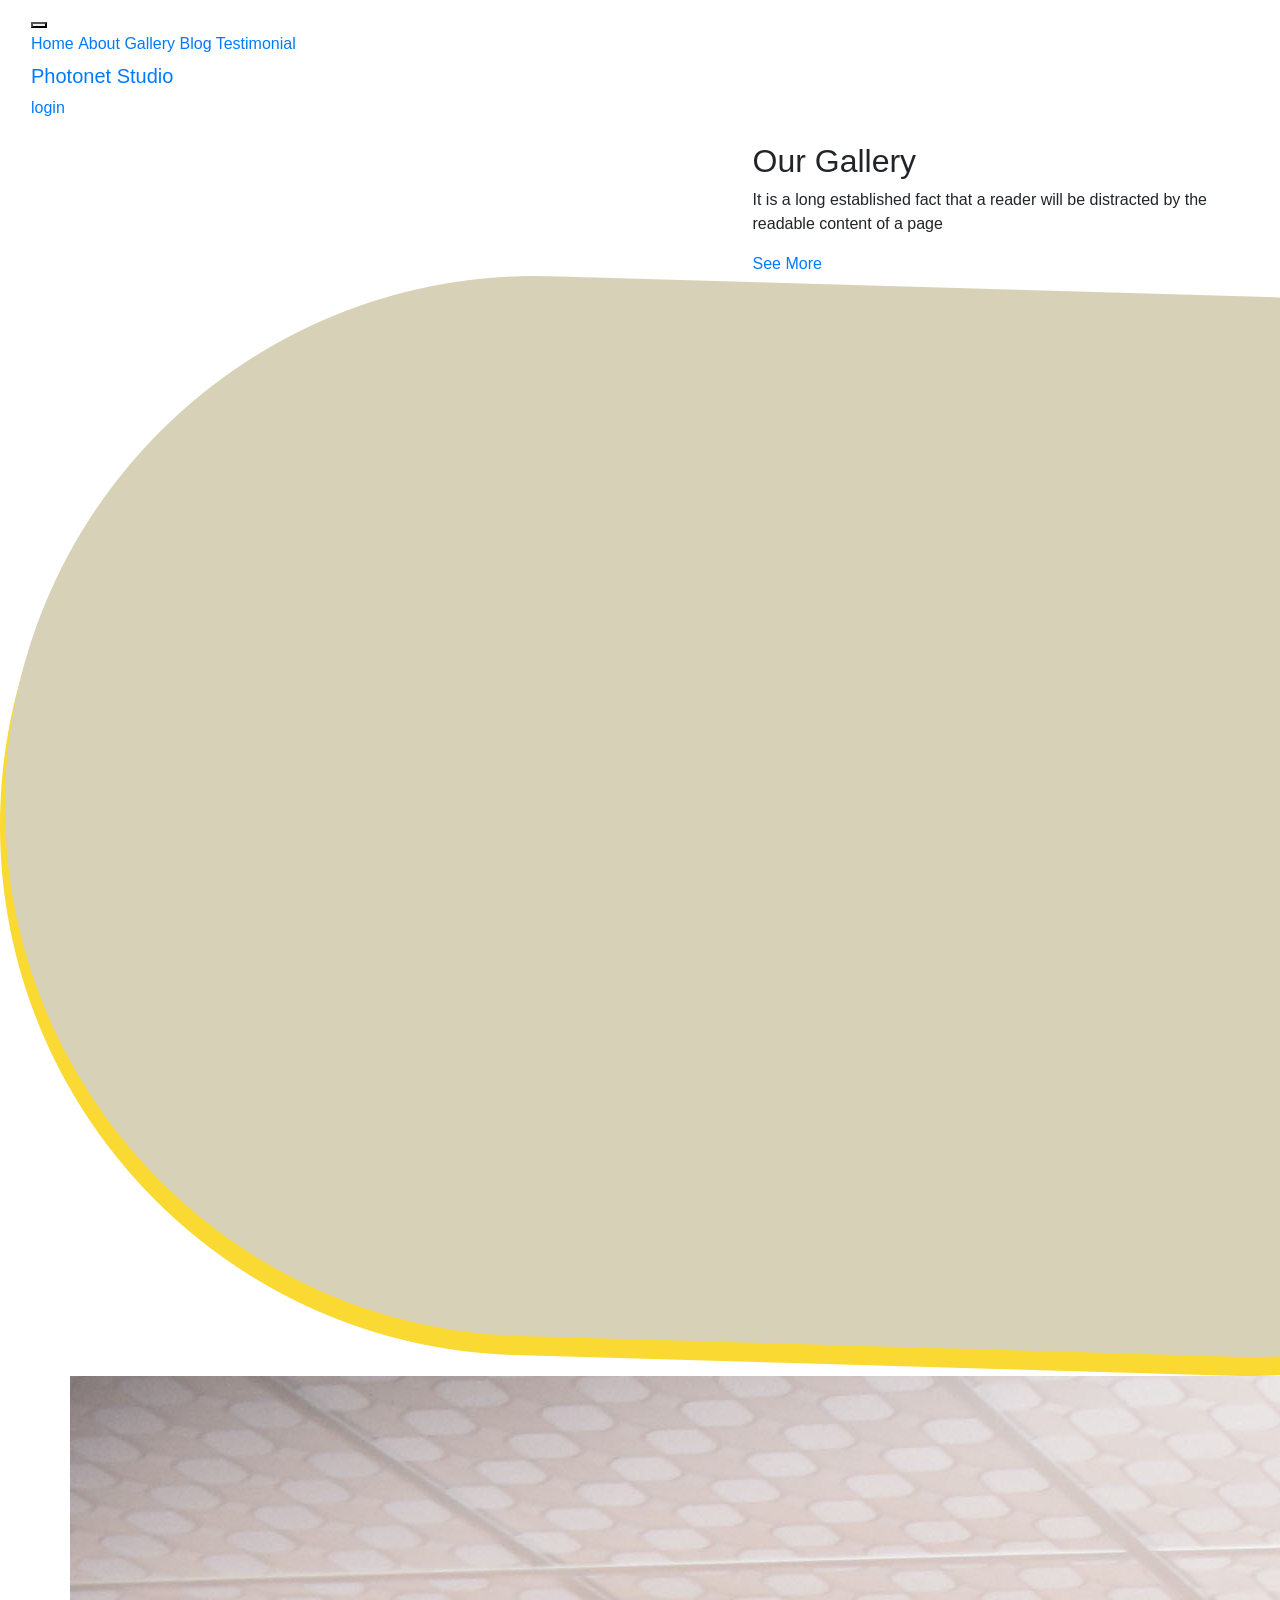
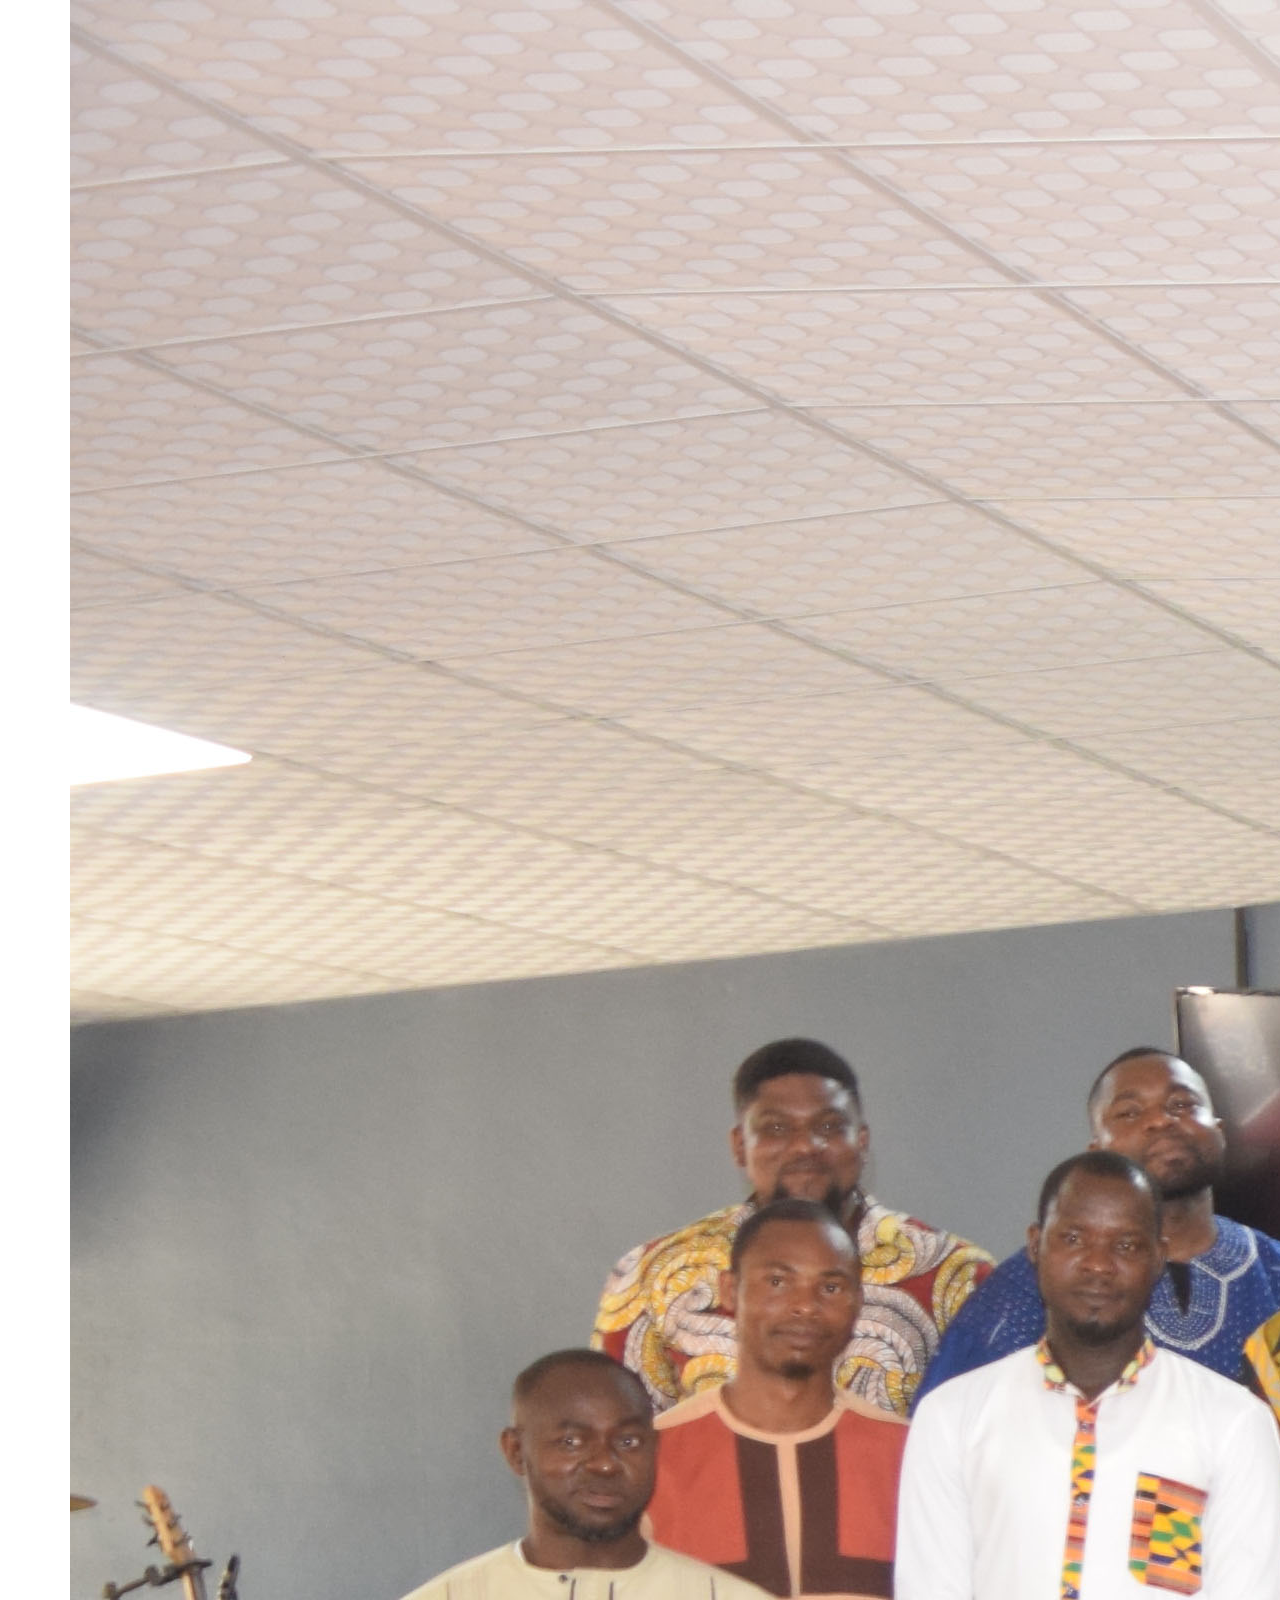
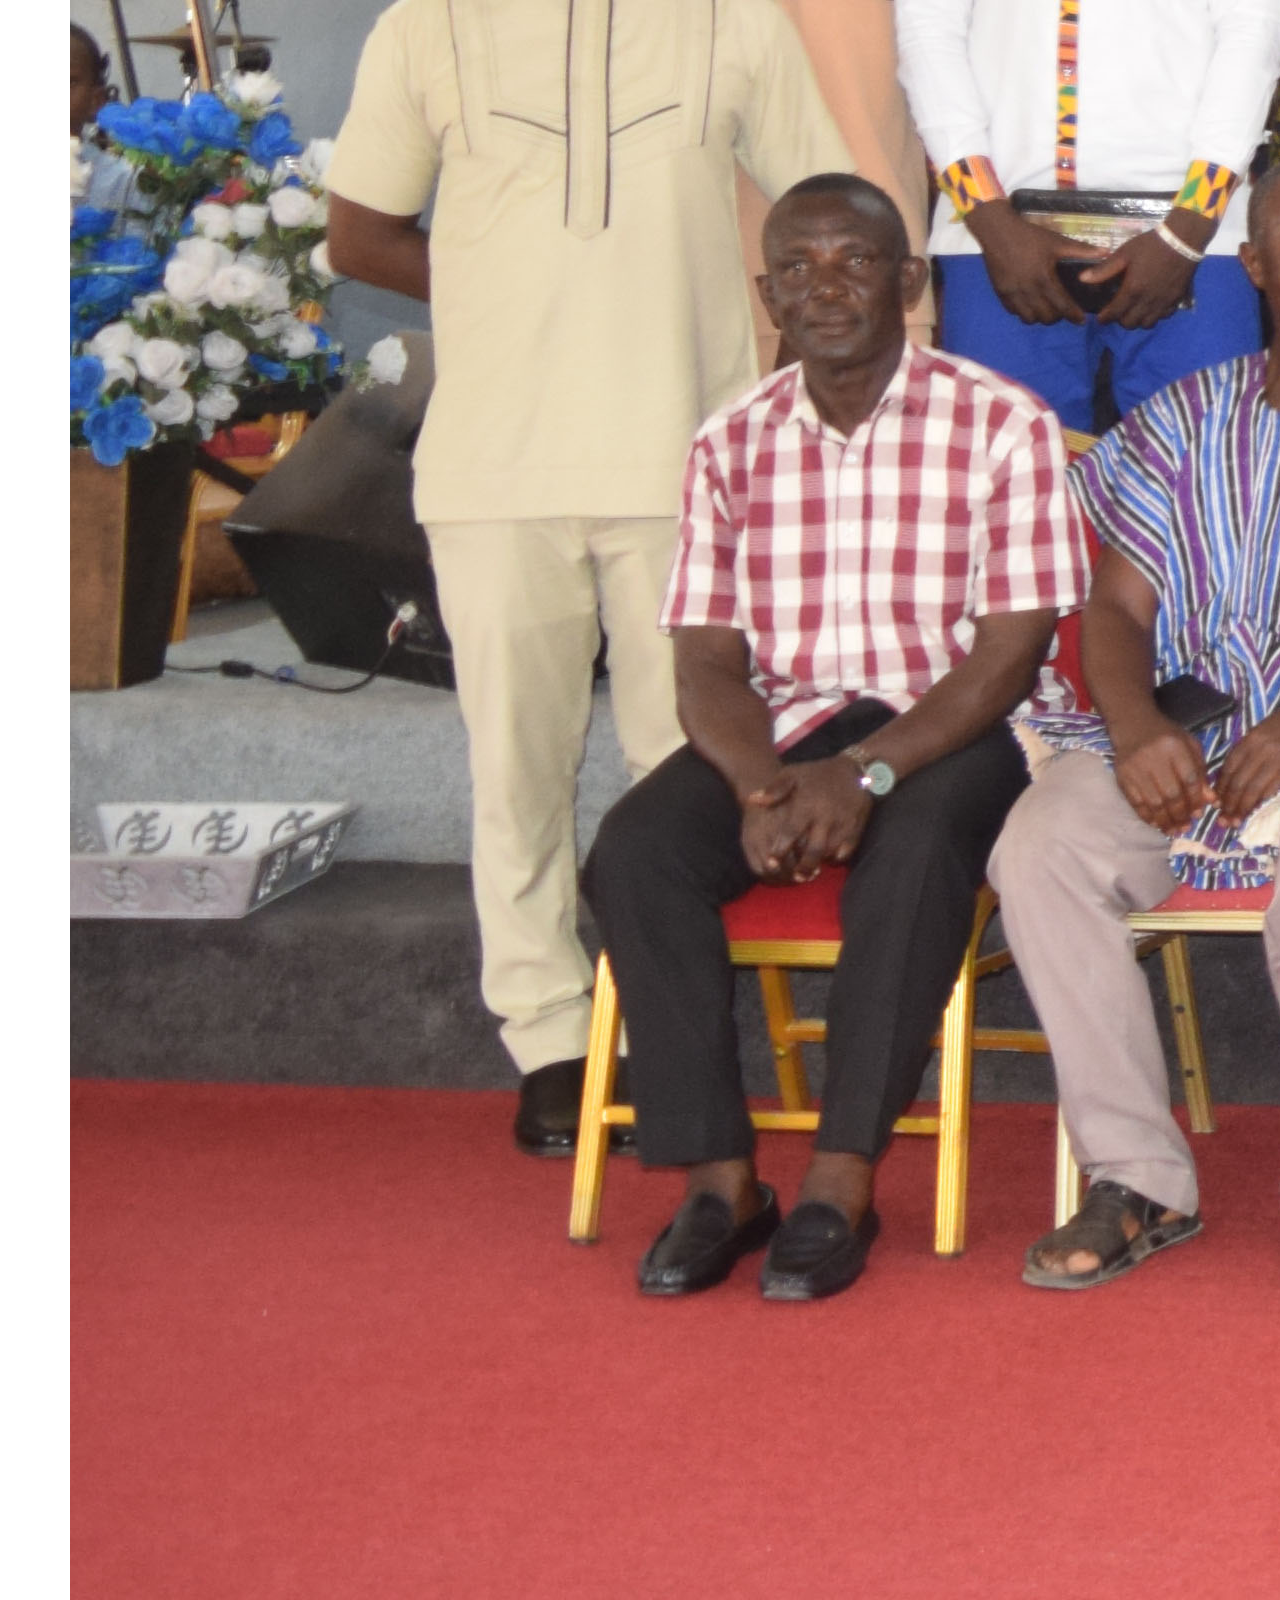
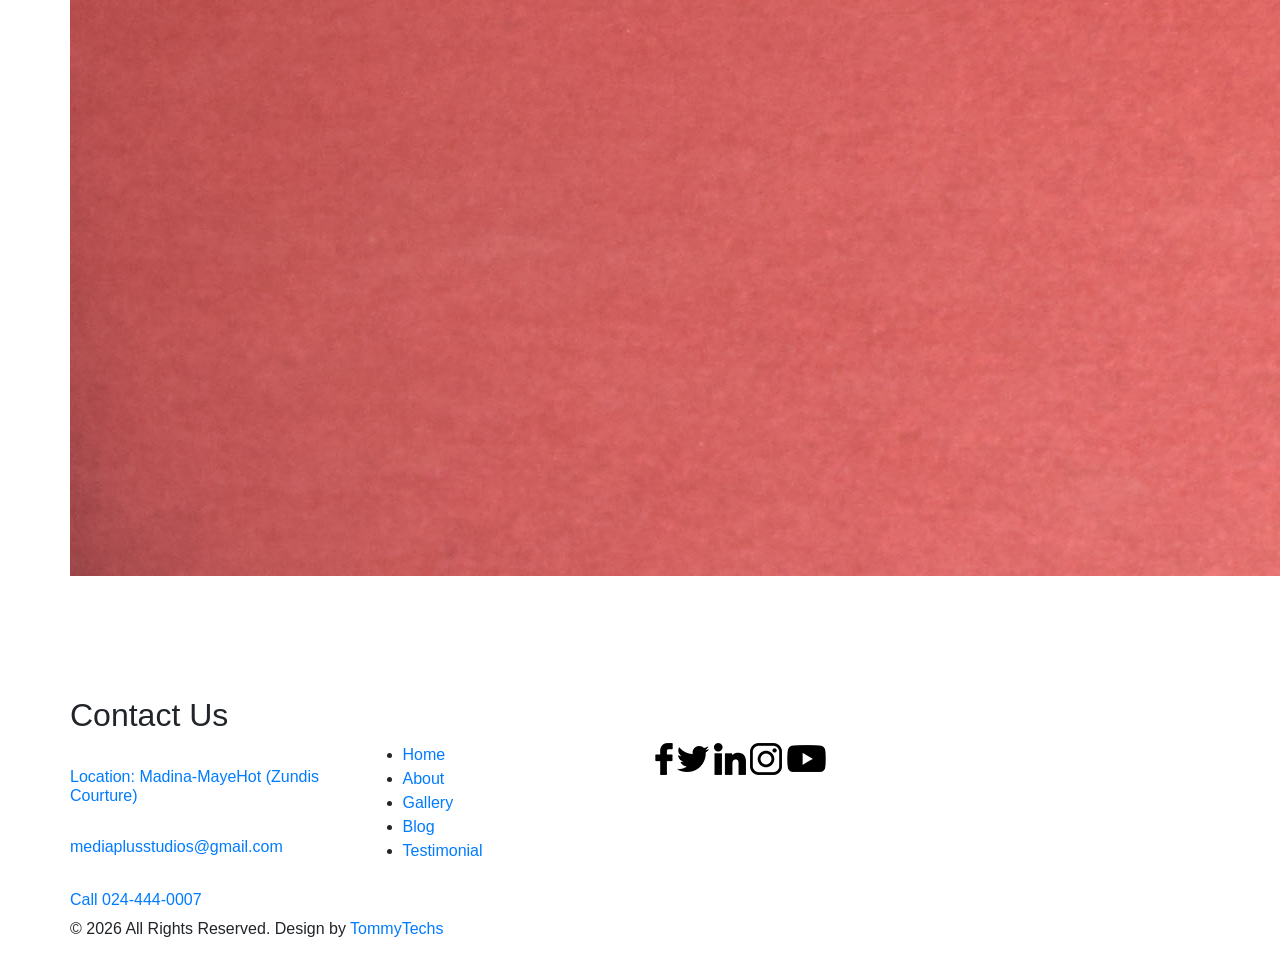
==== gallery.html @ 88bf2047 "PhotoNetStudio A modern web platform for photographers to showcase, manage, and share high-quality p" ====
<!DOCTYPE html>
<html lang="en">
  <head>
    <!-- Basic -->
    <meta charset="utf-8" />
    <meta http-equiv="X-UA-Compatible" content="IE=edge" />
    <!-- Mobile Metas -->
    <meta
      name="viewport"
      content="width=device-width, initial-scale=1, shrink-to-fit=no"
    />
    <!-- Site Metas -->
    <meta name="keywords" content="" />
    <meta name="description" content="" />
    <meta name="author" content="" />

    <title>Photonet Studios</title>

    <!-- slider stylesheet -->
    <link
      rel="stylesheet"
      type="text/css"
      href="https://cdnjs.cloudflare.com/ajax/libs/OwlCarousel2/2.3.4/assets/owl.carousel.min.css"
    />

    <!-- bootstrap core css -->
    <link rel="stylesheet" type="text/css" href="css/bootstrap.css" />

    <!-- Custom styles for this template -->
    <link href=" css/style.css" rel="stylesheet" />
    <!-- responsive style -->
    <link href="css/responsive.css" rel="stylesheet" />
  </head>

  <body class="sub_page">
    <div class="hero_area">
      <!-- header section strats -->
      <header class="header_section">
        <div class="container-fluid">
          <nav class="navbar navbar-expand-lg custom_nav-container d-block">
            <div class="main_nav_menu">
              <div class="fk_width">
                <div class="custom_menu-btn">
                  <button onclick="openNav()">
                    <span class="s-1"> </span>
                    <span class="s-2"> </span>
                    <span class="s-3"> </span>
                  </button>
                </div>
                <div id="myNav" class="overlay">
                  <div class="overlay-content">
                    <a class="" href="index.html"
                      >Home <span class="sr-only">(current)</span></a
                    >
                    <a class="" href="about.html">About </a>
                    <a class="" href="gallery.html">Gallery </a>
                    <a class="" href="blog.html">Blog </a>
                    <a class="" href="testimonial.html">Testimonial </a>
                  </div>
                </div>
              </div>
              <a class="navbar-brand" href="index.html">
                <span> Photonet Studio </span>
              </a>
              <div class="user_option">
                <a href="#"> login </a>
                <form class="form-inline">
                  <button class="btn nav_search-btn" type="submit"></button>
                </form>
              </div>
            </div>
          </nav>
        </div>
      </header>
      <!-- end header section -->
    </div>

    <!-- gallery section -->
    <section class="gallery_section layout_padding">
      <div class="container">
        <div class="row">
          <div class="col-lg-5 ml-auto">
            <div class="heading_container">
              <h2>Our Gallery</h2>
              <p>
                It is a long established fact that a reader will be distracted
                by the readable content of a page
              </p>
              <a href=""> See More </a>
            </div>
          </div>
        </div>
      </div>
      <div class="gallery_container">
        <div class="gallery_bg">
          <img src="images/gallery-bg.png" alt="" />
        </div>
        <div class="container">
          <div class="gallery_box">
            <div class="box b1">
              <div class="img-box">
                <img src="images/DSC_0045.JPG" alt="" />
              </div>
            </div>
            <div class="box b2">
              <div class="img-box">
                <img src="images/DSC_0054.JPG" alt="" />
              </div>
              <div class="img-box">
                <img src="images/DSC_0056.JPG" alt="" />
              </div>
            </div>
            <div class="box b3">
              <div class="img-box">
                <img src="images/DSC_0094.JPG" alt="" />
              </div>
              <div class="img-box">
                <img src="images/DSC_0059.JPG" alt="" />
              </div>
            </div>
            <div class="box b4">
              <div class="img-box">
                <img src="images/DSC_0065.JPG" alt="" />
              </div>
            </div>
          </div>
        </div>
      </div>
    </section>
    <!-- end gallery section -->

    <!-- info section -->

    <section class="info_section">
      <div class="info_container layout_padding-top">
        <div class="container">
          <div class="heading_container">
            <h2>Contact Us</h2>
          </div>
          <div class="info_main">
            <div class="row">
              <div class="col-md-4 col-lg-3">
                <div class="info_contact">
                  <a href="#" class="link-box">
                    <div class="img-box">
                      <img src="images/location.png" alt="" />
                    </div>
                    <div class="detail-box">
                      <h6>Location: Madina-MayeHot (Zundis Courture)</h6>
                    </div>
                  </a>
                  <a href="#" class="link-box">
                    <div class="img-box">
                      <img src="images/mail.png" alt="" />
                    </div>
                    <div class="detail-box">
                      <h6>mediaplusstudios@gmail.com</h6>
                    </div>
                  </a>
                  <a href="#" class="link-box">
                    <div class="img-box">
                      <img src="images/call.png" alt="" />
                    </div>
                    <div class="detail-box">
                      <h6>Call 024-444-0007</h6>
                    </div>
                  </a>
                </div>
              </div>
              <div class="col-md-2 col-lg-3">
                <div class="info_link-box">
                  <ul>
                    <li class=" ">
                      <a class="" href="index.html"
                        >Home <span class="sr-only">(current)</span></a
                      >
                    </li>
                    <li class="">
                      <a class="" href="about.html">About </a>
                    </li>
                    <li class="">
                      <a class="" href="gallery.html">Gallery </a>
                    </li>
                    <li class="">
                      <a class="" href="blog.html">Blog </a>
                    </li>
                    <li class="">
                      <a class="" href="testimonial.html">Testimonial </a>
                    </li>
                  </ul>
                </div>
              </div>
              <div class="col-md-6">
                <div class="social_box">
                  <a href="#">
                    <img src="images/facebook.png" alt="" />
                  </a>
                  <a href="#">
                    <img src="images/twitter.png" alt="" />
                  </a>
                  <a href="#">
                    <img src="images/linkedin.png" alt="" />
                  </a>
                  <a href="#">
                    <img src="images/instagram.png" alt="" />
                  </a>
                  <a href="#">
                    <img src="images/youtube.png" alt="" />
                  </a>
                </div>
              </div>
            </div>
          </div>
        </div>
      </div>
    </section>

    <!-- end info section -->

    <!-- footer section -->
    <footer class="footer_section">
      <div class="container">
        <p>
          &copy; <span id="displayYear"></span> All Rights Reserved. Design by
          <a href="https://html.design/">TommyTechs</a>
        </p>
      </div>
    </footer>
    <!-- footer section -->

    <script src="js/jquery-3.4.1.min.js"></script>
    <script src="js/bootstrap.js"></script>
    <script src="https://cdnjs.cloudflare.com/ajax/libs/OwlCarousel2/2.3.4/owl.carousel.min.js"></script>
    <script src="js/custom.js"></script>
  </body>
</html>
---- css/responsive.css ----
/* @media (min-width:1500px) {
    .gallery_section .gallery_container .gallery_bg {
        max-width: 1500px;
        left: 10%;

    }
}

@media (min-width:2000px) {
    .gallery_section .gallery_container .gallery_bg {
        left: 15%;

    }
} */

@media (max-width: 1260px) {}

@media (max-width: 1120px) {}

@media (max-width: 992px) {
    .main_nav_menu {
        justify-content: space-between;
    }

    .user_option {
        margin-left: 0;
    }

    .navbar-brand {
        margin-right: 0;
    }

    .slider-row {
        flex-direction: column-reverse;
    }

    .slider_section .img-box {
        margin-top: -135px;
    }

    .slider_section .detail-box {
        margin-top: 0;
    }

    .slider_section .img-box::before {
        display: block;
    }

    .slider_section .carousel-indicators {
        width: 450px;
        min-width: 450px;
    }

    .about_section .img-box {
        width: 100%;
        padding: 0 5px;
        margin-top: 0;
    }

    .gallery_section .gallery_container .gallery_bg {
        top: -75px;
    }

    .gallery_section .gallery_container .gallery_box {
        margin-top: 200px;
    }

    .blog_section .blog_container .blog_bg {
        top: 0;
    }

    .blog_section .blog_box {
        width: 100%;
    }

    .blog_section .box.b1 {
        margin-top: 35%;
    }

    .client_section .client_box {
        width: 100%;
    }

    .client_section .box {
        margin-top: 75px;
    }

    .client_section .camera_img-box {
        margin-top: 45px;
        padding-left: 45px;
    }

    .footer_section {
        text-align: center;
    }

    .social_box {
        filter: invert(100%);
    }

}

@media (max-width: 856px) {

    .client_section .carousel-control-prev,
    .client_section .carousel-control-next {
        top: 100%;

    }

    .client_section .carousel-control-prev {
        left: 50%;
        transform: translate(-105%, -50%);
    }

    .client_section .carousel-control-next {
        right: 50%;
        transform: translate(105%, -50%);
    }
}

@media (max-width: 767px) {

    .layout_padding {
        padding-top: 90px;
        padding-bottom: 90px;
    }

    .layout_padding-top {
        padding-top: 90px;
    }

    .layout_padding-bottom {
        padding-bottom: 90px;
    }


    .info_section .info_top .info_form {
        margin-bottom: 35px;
    }

    .info_section .info_main .row>div {
        display: flex;
        flex-direction: column;
        align-items: center;
        text-align: center;
        margin-bottom: 25px;
    }

    .info_section .info_contact .link-box {
        justify-content: center;
    }

    .slider_section .carousel-indicators {
        width: 400px;
        min-width: 400px;
    }

    .gallery_section .gallery_container .box {
        flex-direction: column;
        align-items: center;

    }

    .gallery_section .gallery_container .gallery_box {
        width: 100%;
    }

    .gallery_section .gallery_container .box.b1 .img-box {
        margin-left: 10px;
    }

    .gallery_section .gallery_container .box.b4 .img-box {
        margin-right: 10px;
    }

    .info_section .heading_container {
        align-items: center;
    }
}

@media (max-width: 576px) {
    .slider_section .carousel_control-box {
        flex-direction: column;
        align-items: flex-start;
    }

    .slider_section .carousel-indicators {
        width: 100%;
        min-width: 100%;
        margin-left: 0;
        margin-top: 35px;
    }

    .slider_section .img-box::before {
        background: -webkit-gradient(linear, left top, left bottom, from(#000000), to(transparent));
        background: linear-gradient(to bottom, #000, transparent);
    }

    .gallery_section .gallery_container .box .img-box {
        width: 100%;
        border-radius: 10px;
    }

    .blog_section .box {
        border-radius: 25px;
    }
}

@media (max-width: 480px) {
    .main_nav_menu {
        justify-content: center;
    }

    .fk_width {
        width: 10px;
    }

    .user_option {
        display: none;
    }

    .about_section .img-box .play_btn,
    .about_section .img-box .play_btn a {
        width: 55px;
        height: 55px;
    }
}

@media (max-width: 420px) {}

@media (max-width: 360px) {}

@media (min-width: 1200px) {
    .container {
        max-width: 1170px;
    }

}
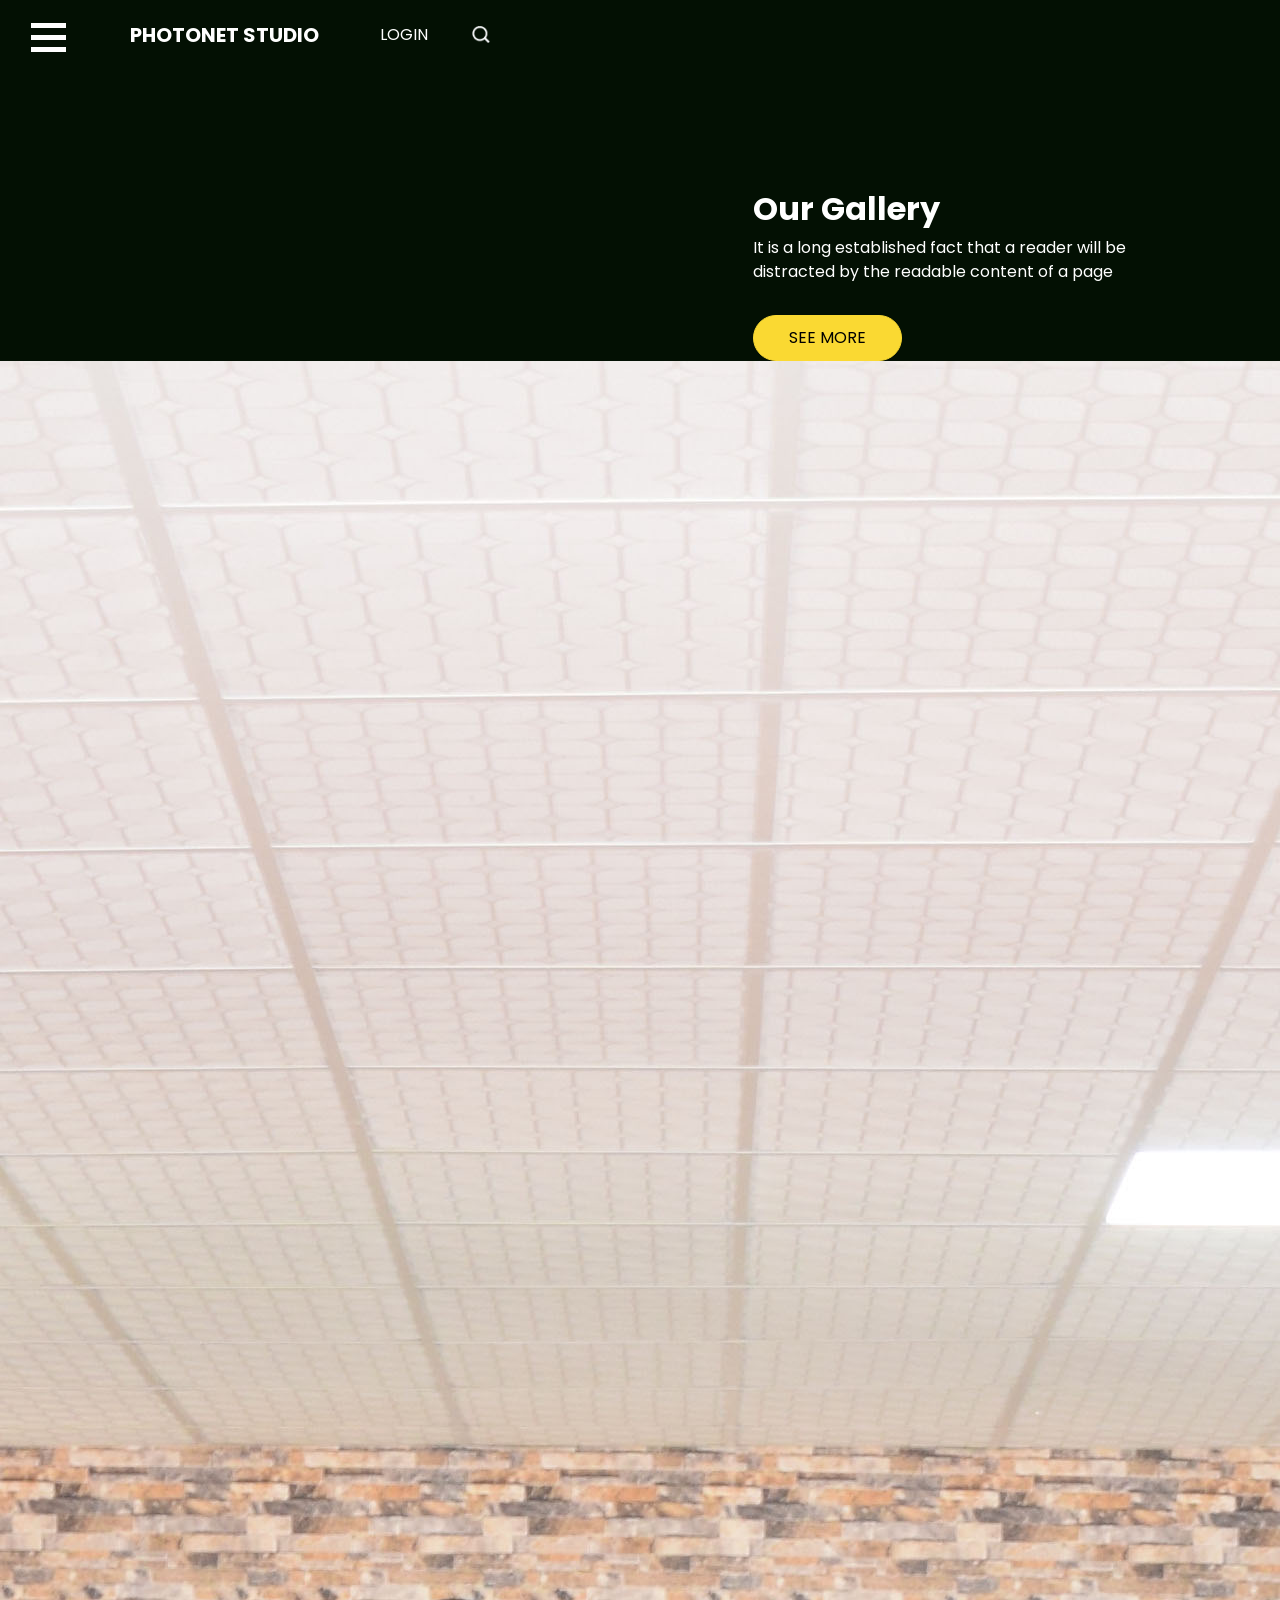
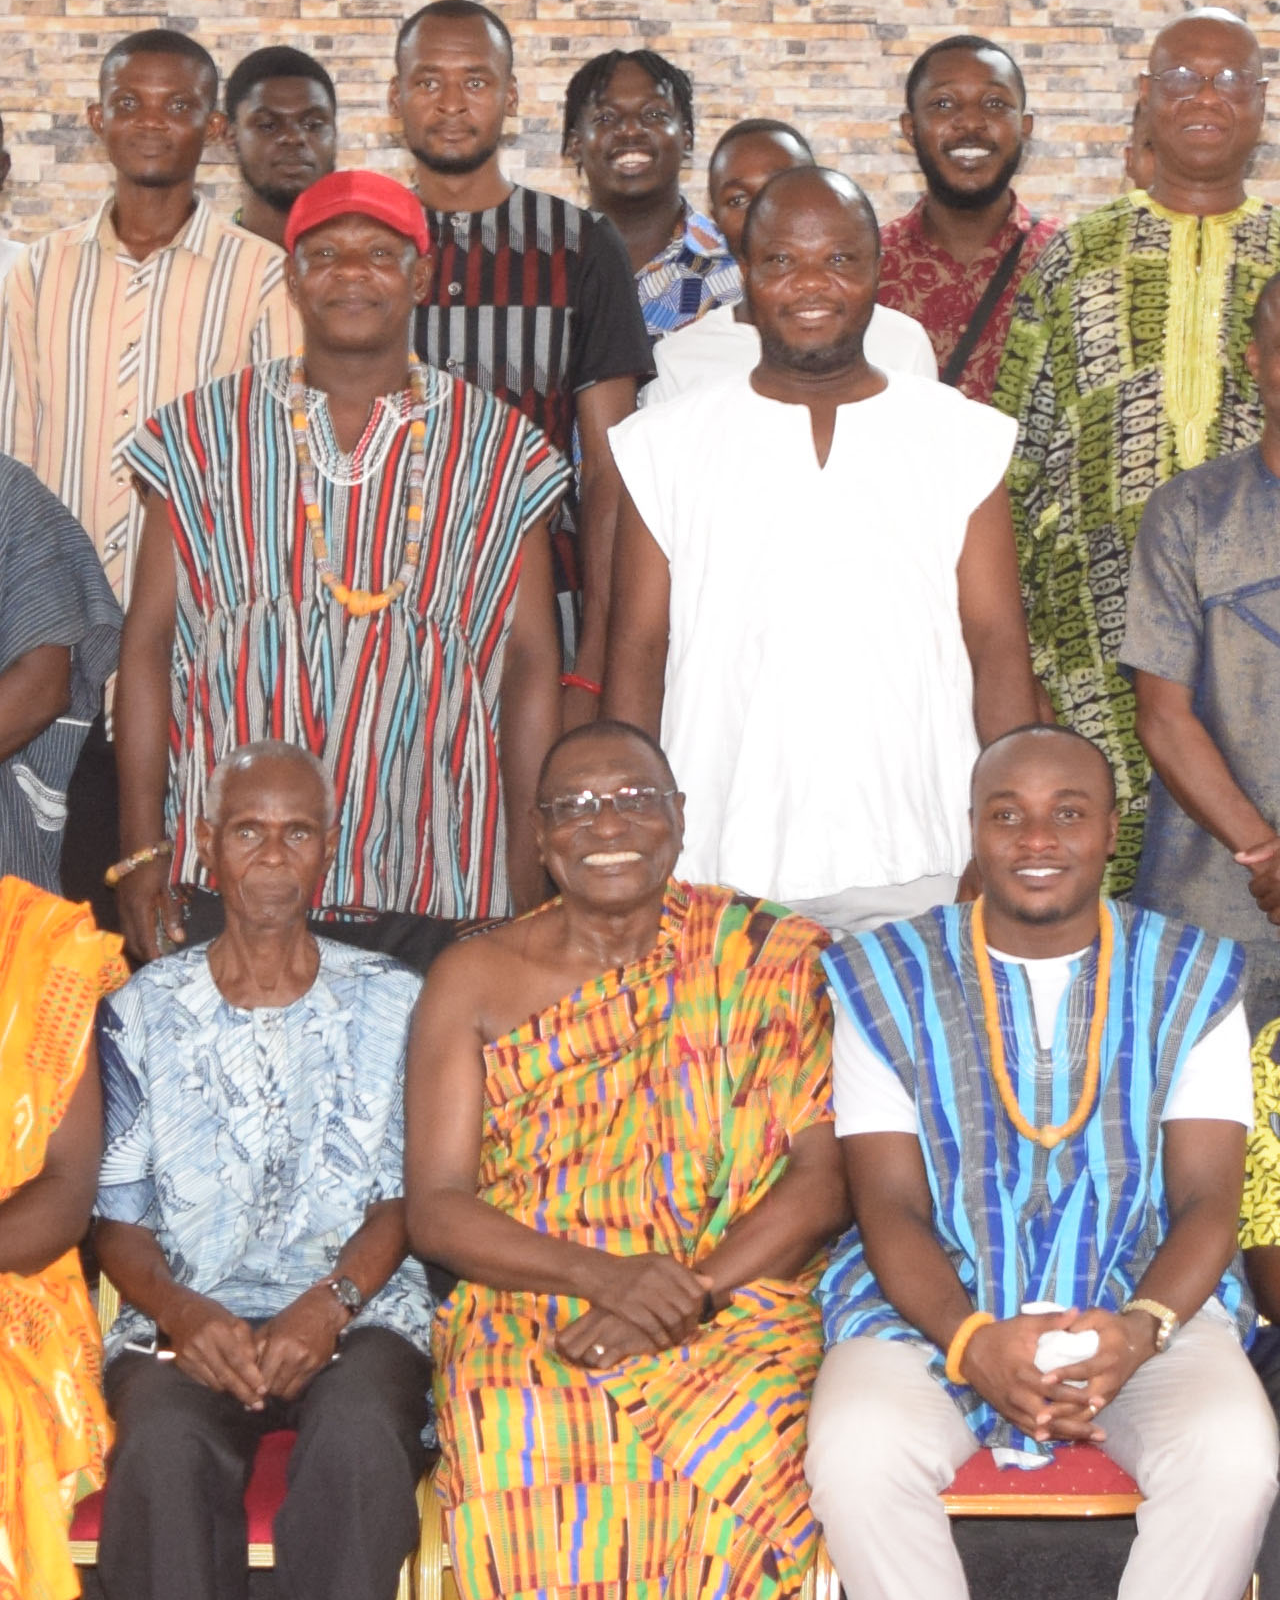
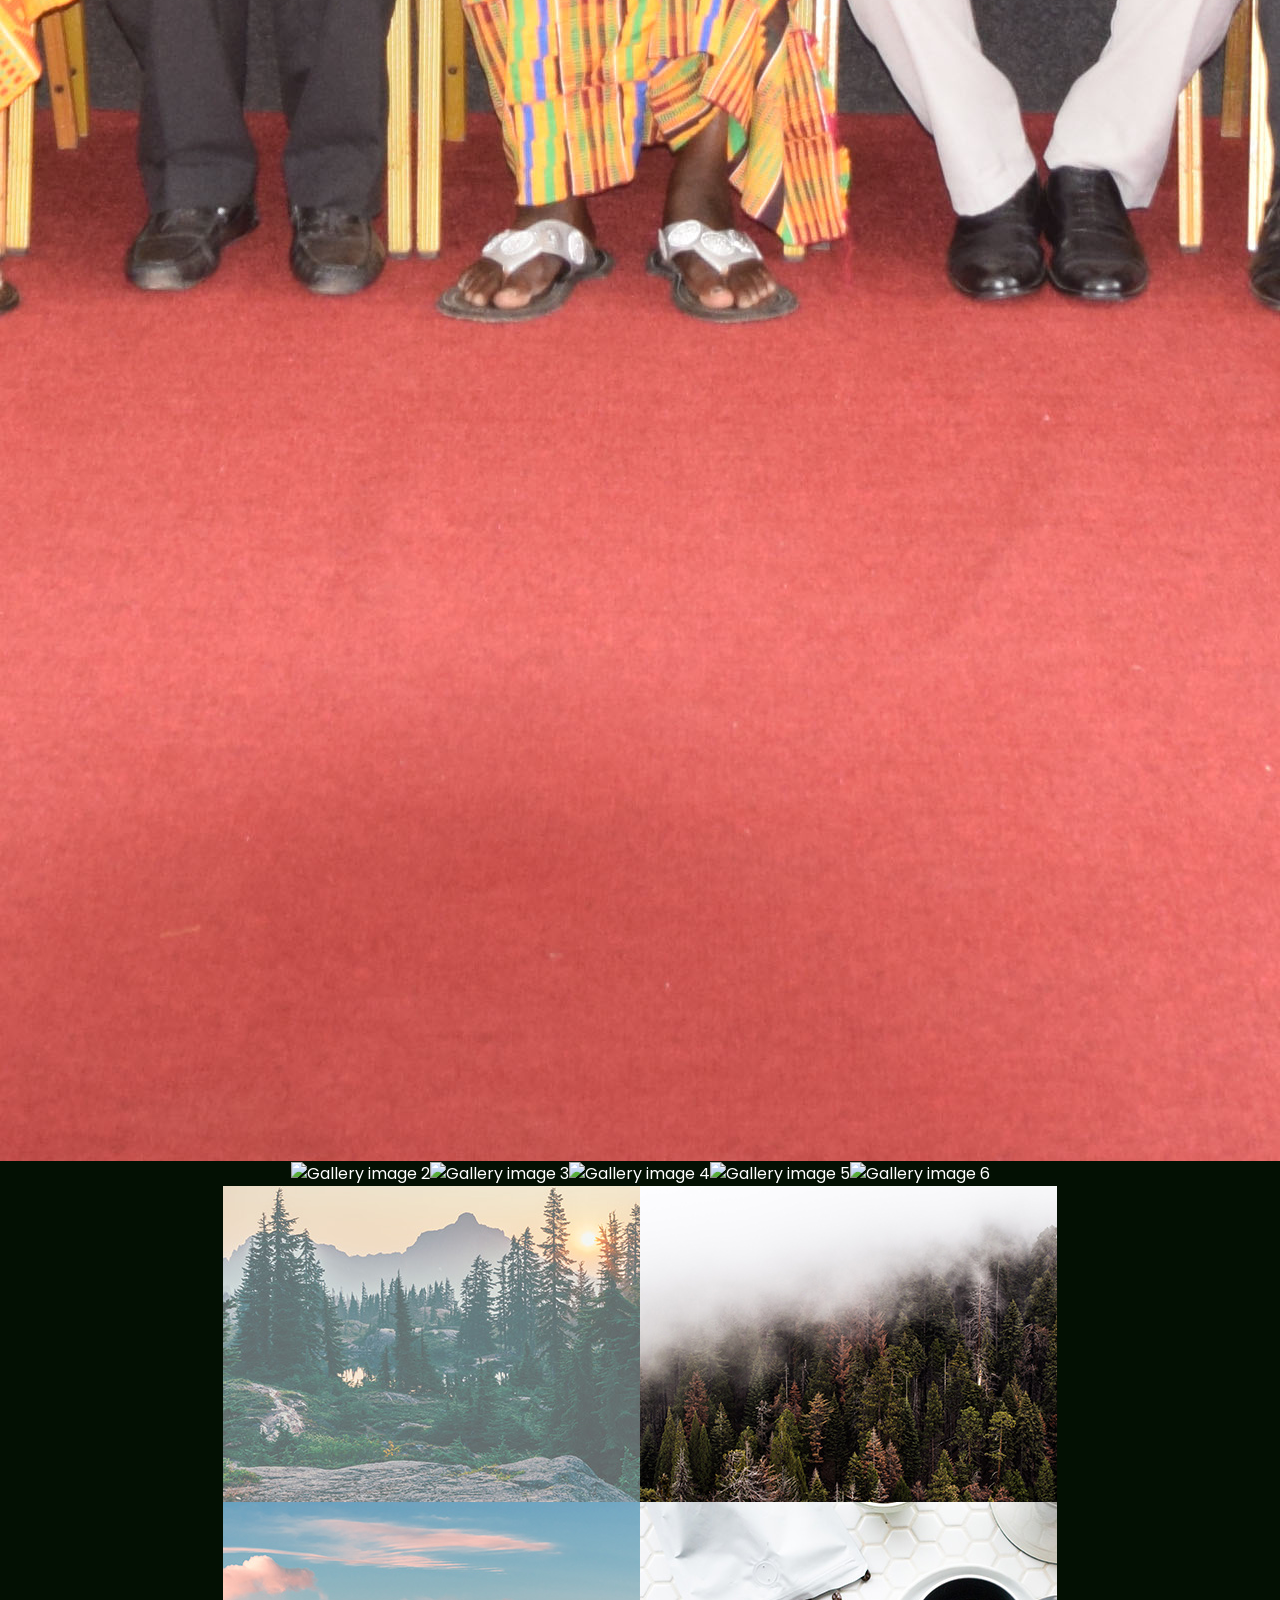
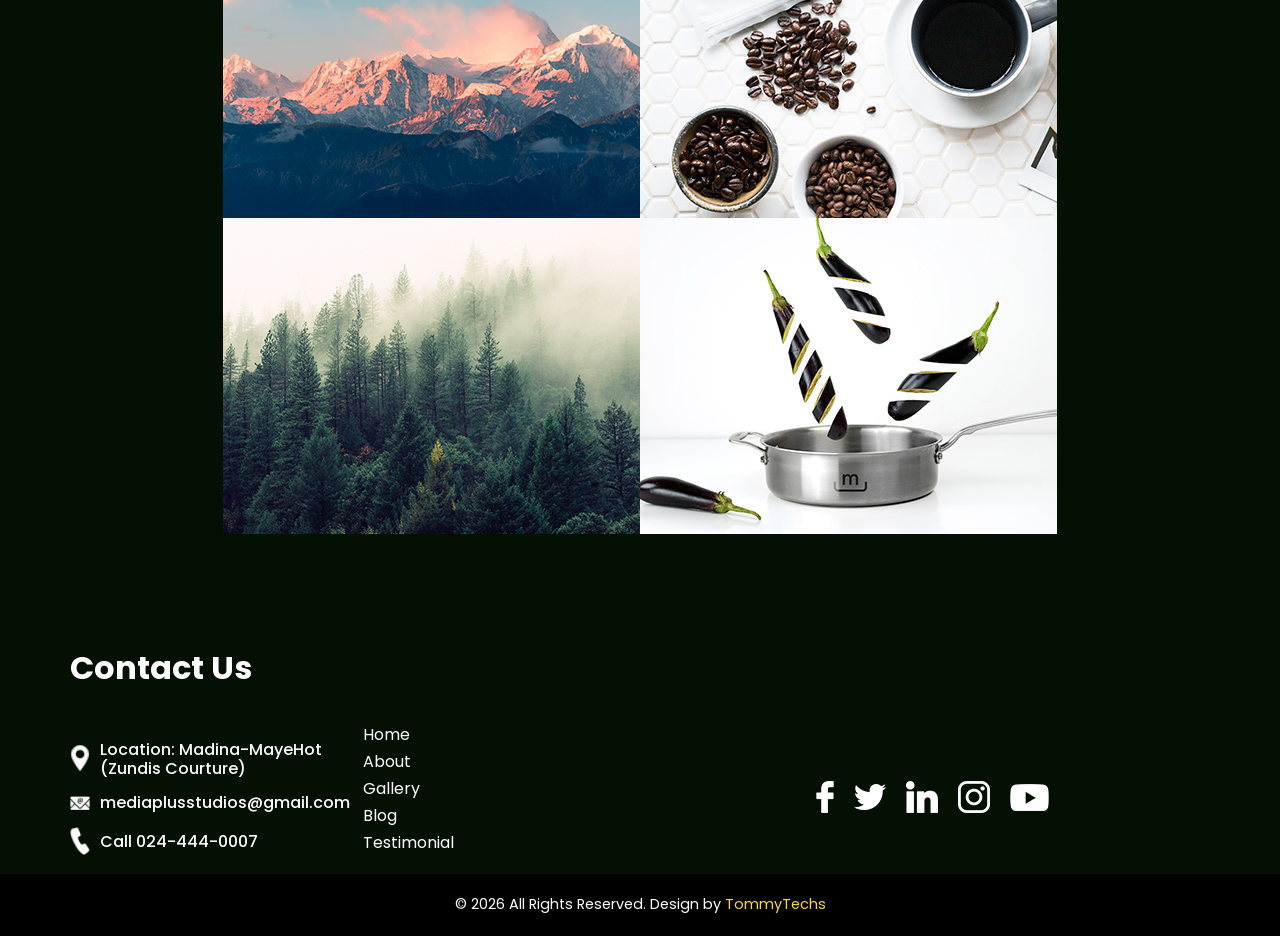
==== commit 42f86c97: "Feat: Restructure gallery, footer, and add contact section - Updated image gallery display with stan" ====
--- a/gallery.html
+++ b/gallery.html
@@ -97,31 +97,48 @@
         </div>
         <div class="container">
           <div class="gallery_box">
-            <div class="box b1">
-              <div class="img-box">
-                <img src="images/DSC_0045.JPG" alt="" />
-              </div>
-            </div>
-            <div class="box b2">
-              <div class="img-box">
-                <img src="images/DSC_0054.JPG" alt="" />
-              </div>
-              <div class="img-box">
-                <img src="images/DSC_0056.JPG" alt="" />
-              </div>
-            </div>
-            <div class="box b3">
-              <div class="img-box">
-                <img src="images/DSC_0094.JPG" alt="" />
-              </div>
-              <div class="img-box">
-                <img src="images/DSC_0059.JPG" alt="" />
-              </div>
-            </div>
-            <div class="box b4">
-              <div class="img-box">
-                <img src="images/DSC_0065.JPG" alt="" />
-              </div>
+            <!-- All images are now direct children for flexbox layout -->
+            <div class="img-box">
+              <img src="images/DSC_0045.JPG" alt="Gallery image 1" />
+              <!-- <h5>Image 1</h5> -->
+            </div>
+            <div class="img-box">
+              <img src="images/DSC_0054.JPG" alt="Gallery image 2" />
+              <!-- <h5>Image 2</h5> -->
+            </div>
+            <div class="img-box">
+              <img src="images/DSC_0056.JPG" alt="Gallery image 3" />
+              <!-- <h5>Image 3</h5> -->
+            </div>
+            <div class="img-box">
+              <img src="images/DSC_0094.JPG" alt="Gallery image 4" />
+              <!-- <h5>Image 4</h5> -->
+            </div>
+            <div class="img-box">
+              <img src="images/DSC_0059.JPG" alt="Gallery image 5" />
+              <!-- <h5>Image 5</h5> -->
+            </div>
+            <div class="img-box">
+              <img src="images/DSC_0065.JPG" alt="Gallery image 6" />
+              <!-- <h5>Image 6</h5> -->
+            </div>
+             <div class="img-box">
+              <img src="images/gallery-1.jpg" alt="Gallery image 7" />
+            </div>
+            <div class="img-box">
+              <img src="images/gallery-2.jpg" alt="Gallery image 8" />
+            </div>
+            <div class="img-box">
+              <img src="images/gallery-3.jpg" alt="Gallery image 9" />
+            </div>
+            <div class="img-box">
+              <img src="images/gallery-4.jpg" alt="Gallery image 10" />
+            </div>
+            <div class="img-box">
+              <img src="images/gallery-5.jpg" alt="Gallery image 11" />
+            </div>
+            <div class="img-box">
+              <img src="images/gallery-6.jpg" alt="Gallery image 12" />
             </div>
           </div>
         </div>
--- a/css/style.css
+++ b/css/style.css
@@ -0,0 +1,1230 @@
+@import url("https://fonts.googleapis.com/css2?family=Open+Sans:wght@400;700&family=Poppins:wght@400;500;700&display=swap");
+@font-face {
+  font-family: "Andale Mono";
+  src: url(../fonts/AndaleMono.ttf);
+}
+
+html {
+  scroll-behavior: smooth;
+  overflow-x: hidden;
+}
+
+body {
+  font-family: "Poppins", sans-serif;
+  color: #ffffff;
+  background-color: #031003;
+}
+
+.layout_margin {
+  margin-top: 90px;
+  margin-bottom: 90px;
+}
+
+.layout_padding {
+  padding-top: 120px;
+  padding-bottom: 120px;
+}
+
+.layout_padding2 {
+  padding-top: 45px;
+  padding-bottom: 45px;
+}
+
+.layout_padding2-top {
+  padding-top: 45px;
+}
+
+.layout_padding2-bottom {
+  padding-bottom: 45px;
+}
+
+.layout_padding-top {
+  padding-top: 120px;
+}
+
+.layout_padding-bottom {
+  padding-bottom: 120px;
+}
+
+.heading_container {
+  display: -webkit-box;
+  display: -ms-flexbox;
+  display: flex;
+  -webkit-box-orient: vertical;
+  -webkit-box-direction: normal;
+      -ms-flex-direction: column;
+          flex-direction: column;
+  -webkit-box-align: start;
+      -ms-flex-align: start;
+          align-items: flex-start;
+  color: #ffffff;
+}
+
+.heading_container h2 {
+  font-weight: bold;
+}
+
+.heading_container a {
+  display: inline-block;
+  background: #fad932;
+  color: #000000;
+  padding: 10px 35px;
+  border-radius: 30px;
+  border: 1px solid #fad932;
+  -webkit-transition: all 0.3s;
+  transition: all 0.3s;
+  text-transform: uppercase;
+  margin-top: 15px;
+}
+
+.heading_container a:hover {
+  background: transparent;
+  color: #fad932;
+}
+
+@-webkit-keyframes hueAnimate {
+  0% {
+    -webkit-filter: hue-rotate(0deg);
+            filter: hue-rotate(0deg);
+  }
+  100% {
+    -webkit-filter: hue-rotate(360deg);
+            filter: hue-rotate(360deg);
+  }
+}
+
+@keyframes hueAnimate {
+  0% {
+    -webkit-filter: hue-rotate(0deg);
+            filter: hue-rotate(0deg);
+  }
+  100% {
+    -webkit-filter: hue-rotate(360deg);
+            filter: hue-rotate(360deg);
+  }
+}
+
+/*header section*/
+.hero_area {
+  position: relative;
+}
+
+.sub_page .info_section .social_box {
+  -webkit-filter: invert(100%);
+          filter: invert(100%);
+}
+
+.header_section .container-fluid {
+  padding-right: 25px;
+  padding-left: 25px;
+}
+
+.header_section .nav_container {
+  margin: 0 auto;
+}
+
+.custom_nav-container.navbar-expand-lg .navbar-nav .nav-link img {
+  width: 22px;
+  margin-right: 15px;
+}
+
+.custom_nav-container.navbar-expand-lg .navbar-nav .nav-link {
+  padding: 0px 25px;
+  color: #fefeff;
+  text-align: center;
+  font-family: "Roboto", sans-serif;
+}
+
+.custom_menu-btn {
+  z-index: 9;
+  position: absolute;
+  left: 0;
+  top: 15px;
+}
+
+.custom_menu-btn button {
+  outline: none;
+  border: none;
+  background-color: transparent;
+}
+
+.custom_menu-btn span {
+  display: block;
+  width: 35px;
+  height: 5px;
+  background-color: #fff;
+  margin: 7px 0;
+  -webkit-transition: all 0.3s;
+  transition: all 0.3s;
+}
+
+.custom_menu-btn .s-2 {
+  -webkit-transition: all 0.1s;
+  transition: all 0.1s;
+}
+
+.menu_btn-style {
+  position: fixed;
+  left: 22px;
+  top: 15px;
+}
+
+.menu_btn-style button {
+  -webkit-transform: translateX(14px);
+          transform: translateX(14px);
+}
+
+.menu_btn-style button .s-1 {
+  -webkit-transform: rotate(45deg) translateY(17px);
+          transform: rotate(45deg) translateY(17px);
+}
+
+.menu_btn-style button .s-2 {
+  -webkit-transform: translateX(-100px);
+          transform: translateX(-100px);
+}
+
+.menu_btn-style button .s-3 {
+  -webkit-transform: rotate(-45deg) translateY(-17px);
+          transform: rotate(-45deg) translateY(-17px);
+}
+
+.position-unset {
+  position: unset;
+}
+
+.navbar-expand-lg .navbar-collapse {
+  -webkit-box-flex: 0;
+      -ms-flex-positive: 0;
+          flex-grow: 0;
+}
+
+.overlay {
+  height: 100%;
+  width: 0;
+  position: fixed;
+  z-index: 1;
+  top: 0;
+  left: 0;
+  background: rgba(3, 16, 3, 0.95);
+  overflow-x: hidden;
+  -webkit-transition: 0.5s;
+  transition: 0.5s;
+}
+
+.overlay .closebtn {
+  position: absolute;
+  top: 0;
+  right: 30px;
+  font-size: 60px;
+}
+
+.overlay a {
+  display: inline-block;
+  padding: 10px 15px;
+  text-decoration: none;
+  font-size: 18px;
+  text-transform: uppercase;
+  color: #ffffff;
+  margin: 10px 0;
+  display: block;
+  -webkit-transition: 0.3s;
+  transition: 0.3s;
+  border: 1.5px solid #ffffff;
+  border-radius: 5px;
+  width: 190px;
+}
+
+.overlay a:hover {
+  border-color: transparent;
+  background-color: #ffffff;
+}
+
+.overlay-content {
+  position: relative;
+  top: 20%;
+  width: 100%;
+  text-align: center;
+  margin-top: 30px;
+  display: -webkit-box;
+  display: -ms-flexbox;
+  display: flex;
+  -webkit-box-orient: vertical;
+  -webkit-box-direction: normal;
+      -ms-flex-direction: column;
+          flex-direction: column;
+  -webkit-box-align: center;
+      -ms-flex-align: center;
+          align-items: center;
+}
+
+.menu_width {
+  width: 100%;
+}
+
+.scroll-y-hidden {
+  overflow-y: hidden;
+}
+
+a,
+a:hover,
+a:focus {
+  text-decoration: none;
+}
+
+a:hover,
+a:focus {
+  color: initial;
+}
+
+.btn,
+.btn:focus {
+  outline: none !important;
+  -webkit-box-shadow: none;
+          box-shadow: none;
+}
+
+.fk_width {
+  width: 105px;
+}
+
+.custom_nav-container .nav_search-btn {
+  background-image: url(../images/search-icon.png);
+  background-size: 18px;
+  background-repeat: no-repeat;
+  width: 35px;
+  height: 35px;
+  padding: 0;
+  border: none;
+  background-position: center;
+}
+
+.navbar-brand {
+  display: -webkit-box;
+  display: -ms-flexbox;
+  display: flex;
+}
+
+.navbar-brand span {
+  color: #ffffff;
+  font-weight: bold;
+  text-transform: uppercase;
+}
+
+.custom_nav-container {
+  z-index: 99999;
+  padding: 15px 0;
+  -webkit-box-pack: start;
+      -ms-flex-pack: start;
+          justify-content: flex-start;
+}
+
+.custom_nav-container .navbar-toggler {
+  outline: none;
+}
+
+.custom_nav-container .navbar-toggler .navbar-toggler-icon {
+  background-image: url(../images/menu.png);
+  background-size: 55px;
+}
+
+.main_nav_menu {
+  display: -webkit-box;
+  display: -ms-flexbox;
+  display: flex;
+}
+
+.user_option {
+  display: -webkit-box;
+  display: -ms-flexbox;
+  display: flex;
+  -webkit-box-align: center;
+      -ms-flex-align: center;
+          align-items: center;
+  margin-left: 45px;
+}
+
+.user_option a {
+  display: -webkit-box;
+  display: -ms-flexbox;
+  display: flex;
+  -webkit-box-align: center;
+      -ms-flex-align: center;
+          align-items: center;
+  margin-right: 35px;
+  color: #ffffff;
+  text-transform: uppercase;
+}
+
+.user_option a img {
+  width: 20px;
+  margin-right: 10px;
+}
+
+.user_option a span {
+  color: #ffffff;
+}
+
+/*end header section*/
+.slider_section {
+  padding-top: 45px;
+}
+
+.slider_section #carouselExampleIndicators {
+  -webkit-box-flex: 1;
+      -ms-flex: 1;
+          flex: 1;
+}
+
+.slider_section .detail-box {
+  color: #ffffff;
+  margin-top: 75px;
+}
+
+.slider_section .detail-box h1 {
+  font-size: 3rem;
+  font-family: "Andale Mono";
+}
+
+.slider_section .detail-box p {
+  margin-top: 15px;
+}
+
+.slider_section .detail-box a {
+  display: inline-block;
+  background: #fad932;
+  color: #000000;
+  padding: 10px 25px;
+  border-radius: 30px;
+  border: 1px solid #fad932;
+  -webkit-transition: all 0.3s;
+  transition: all 0.3s;
+  text-transform: uppercase;
+  margin-top: 35px;
+}
+
+.slider_section .detail-box a:hover {
+  background: transparent;
+  color: #fad932;
+}
+
+.slider_section .img-box {
+  margin-top: -125px;
+}
+
+.slider_section .img-box img {
+  width: 100%;
+}
+
+.slider_section .img-box::before {
+  content: "";
+  position: absolute;
+  top: -135px;
+  left: 0;
+  width: 100%;
+  height: 100%;
+  background: -webkit-gradient(linear, left top, left bottom, from(#000000), color-stop(transparent), to(transparent));
+  background: linear-gradient(to bottom, #000000, transparent, transparent);
+  z-index: 1;
+  display: none;
+}
+
+.slider_section .carousel_control-box {
+  display: -webkit-box;
+  display: -ms-flexbox;
+  display: flex;
+  -webkit-box-align: center;
+      -ms-flex-align: center;
+          align-items: center;
+  margin-top: 45px;
+}
+
+.slider_section .carousel_btn-container {
+  width: 95px;
+  min-width: 95px;
+  display: -webkit-box;
+  display: -ms-flexbox;
+  display: flex;
+  -webkit-box-pack: justify;
+      -ms-flex-pack: justify;
+          justify-content: space-between;
+  z-index: 999;
+}
+
+.slider_section .carousel_btn-container .carousel-control-prev,
+.slider_section .carousel_btn-container .carousel-control-next {
+  position: unset;
+  width: 45px;
+  height: 45px;
+  border: none;
+  border-radius: 100%;
+  opacity: 1;
+  background-repeat: no-repeat;
+  background-size: 10px;
+  background-position: center;
+  border: 1.5px solid #ffffff;
+  background-color: transparent;
+}
+
+.slider_section .carousel_btn-container .carousel-control-prev:hover,
+.slider_section .carousel_btn-container .carousel-control-next:hover {
+  background-color: #fad932;
+  border-color: transparent;
+}
+
+.slider_section .carousel_btn-container .carousel-control-prev {
+  background-image: url(../images/prev.png);
+}
+
+.slider_section .carousel_btn-container .carousel-control-next {
+  background-image: url(../images/next.png);
+}
+
+.slider_section .carousel-indicators {
+  width: 550px;
+  min-width: 550px;
+  position: relative;
+  margin: 0;
+  margin-left: 35px;
+  -webkit-box-pack: justify;
+      -ms-flex-pack: justify;
+          justify-content: space-between;
+}
+
+.slider_section .carousel-indicators::before {
+  content: "";
+  width: calc(100% - 75px);
+  height: 1px;
+  position: absolute;
+  top: 50%;
+  left: calc(50% - 8px);
+  -webkit-transform: translate(-50%, -50%);
+          transform: translate(-50%, -50%);
+  background-color: #ffffff;
+}
+
+.slider_section .carousel-indicators .ol_design {
+  width: 20px;
+  height: 20px;
+  position: absolute;
+  top: 50%;
+  left: calc(0% + 35px);
+  -webkit-transform: translate(-50%, -50%);
+          transform: translate(-50%, -50%);
+  border-radius: 100%;
+  background-color: #fad932;
+  -webkit-transition: all .3s;
+  transition: all .3s;
+  z-index: 2;
+}
+
+.slider_section .carousel-indicators li {
+  height: auto;
+  border: none;
+  opacity: 1;
+  color: #ffffff;
+  text-indent: 0;
+  background-color: transparent;
+}
+
+.about_section .detail-box {
+  margin: 35px auto;
+  position: relative;
+  z-index: 2;
+}
+
+.about_section .img-box {
+  width: 90%;
+  margin: auto;
+  position: relative;
+  background-repeat: no-repeat;
+  margin-top: -125px;
+}
+
+.about_section .img-box .play_btn {
+  background: #fad932;
+  display: -webkit-box;
+  display: -ms-flexbox;
+  display: flex;
+  -webkit-box-align: center;
+      -ms-flex-align: center;
+          align-items: center;
+  -webkit-box-pack: center;
+      -ms-flex-pack: center;
+          justify-content: center;
+  border-radius: 100%;
+  width: 75px;
+  height: 75px;
+  position: absolute;
+  z-index: 3;
+  top: 50%;
+  left: 50%;
+  -webkit-transform: translate(-50%, -50%);
+          transform: translate(-50%, -50%);
+}
+
+.about_section .img-box .play_btn button {
+  -webkit-box-shadow: none;
+          box-shadow: none;
+  background-color: transparent;
+  border: none;
+  position: relative;
+  z-index: 5;
+}
+
+.about_section .img-box .play_btn a {
+  background: #fad932;
+  display: -webkit-box;
+  display: -ms-flexbox;
+  display: flex;
+  -webkit-box-align: center;
+      -ms-flex-align: center;
+          align-items: center;
+  -webkit-box-pack: center;
+      -ms-flex-pack: center;
+          justify-content: center;
+  border-radius: 100%;
+  width: 75px;
+  height: 75px;
+  position: relative;
+  z-index: 5;
+}
+
+.about_section .img-box .play_btn img {
+  width: 20px;
+  margin-left: 3px;
+}
+
+.about_section .img-box .play_btn::before {
+  content: "";
+  width: 100%;
+  height: 100%;
+  position: absolute;
+  top: 50%;
+  left: 50%;
+  background: #fad932;
+  opacity: 1;
+  border-radius: 100%;
+  -webkit-transform: translate(-50%, -50%);
+          transform: translate(-50%, -50%);
+}
+
+.about_section .img-box .play_btn::before {
+  z-index: 2;
+  -webkit-animation: before-animation 1500ms infinite;
+          animation: before-animation 1500ms infinite;
+}
+
+@-webkit-keyframes before-animation {
+  0% {
+    -webkit-transform: translateX(-50%) translateY(-50%) translateZ(0) scale(1);
+            transform: translateX(-50%) translateY(-50%) translateZ(0) scale(1);
+    opacity: 1;
+  }
+  100% {
+    -webkit-transform: translateX(-50%) translateY(-50%) translateZ(0) scale(1.5);
+            transform: translateX(-50%) translateY(-50%) translateZ(0) scale(1.5);
+    opacity: 0;
+  }
+}
+
+@keyframes before-animation {
+  0% {
+    -webkit-transform: translateX(-50%) translateY(-50%) translateZ(0) scale(1);
+            transform: translateX(-50%) translateY(-50%) translateZ(0) scale(1);
+    opacity: 1;
+  }
+  100% {
+    -webkit-transform: translateX(-50%) translateY(-50%) translateZ(0) scale(1.5);
+            transform: translateX(-50%) translateY(-50%) translateZ(0) scale(1.5);
+    opacity: 0;
+  }
+}
+
+.about_section .img-box .about-img {
+  width: 100%;
+  -webkit-transform: rotate(-25deg);
+          transform: rotate(-25deg);
+  -webkit-animation: hueAnimate .7s infinite;
+          animation: hueAnimate .7s infinite;
+}
+
+.about_section .btn-box {
+  display: -webkit-box;
+  display: -ms-flexbox;
+  display: flex;
+  -webkit-box-pack: center;
+      -ms-flex-pack: center;
+          justify-content: center;
+  margin-top: 75px;
+  margin-bottom: 175px;
+}
+
+.about_section .btn-box a {
+  display: inline-block;
+  background: #ffffff;
+  color: #000000;
+  padding: 10px 40px;
+  border-radius: 30px;
+  border: 1px solid #ffffff;
+  -webkit-transition: all 0.3s;
+  transition: all 0.3s;
+}
+
+.about_section .btn-box a:hover {
+  background: transparent;
+  color: #ffffff;
+}
+
+.gallery_section .gallery_container {
+  position: relative;
+  max-width: 1500px;
+  margin: auto;
+}
+
+.gallery_section .gallery_container .gallery_bg {
+  position: absolute;
+  width: 100%;
+  top: 10%;
+  margin-left: 0;
+  -webkit-transform: rotate(45deg);
+          transform: rotate(45deg);
+  z-index: -1;
+}
+
+.gallery_section .gallery_container .gallery_bg img {
+  width: 100%;
+}
+
+.gallery_section .gallery_container .gallery_box {
+  width: 90%; /* Increased width for better spacing */
+  margin: auto;
+  display: -webkit-box;
+  display: -ms-flexbox;
+  display: flex;
+  -ms-flex-wrap: wrap;
+      flex-wrap: wrap; /* Allow items to wrap to the next line */
+  -webkit-box-pack: center;
+      -ms-flex-pack: center;
+          justify-content: center; /* Center items */
+}
+
+.gallery_section .gallery_container .box {
+  display: -webkit-box;
+  display: -ms-flexbox;
+  display: flex;
+  -ms-flex-wrap: wrap;
+      flex-wrap: wrap;
+  -webkit-box-pack: center;
+      -ms-flex-pack: center;
+          justify-content: center;
+}
+
+/* Removed specific box styling like b1, b3, b4 to allow flexbox to handle layout */
+
+.gallery_section .gallery_container .box .img-box {
+  position: relative;
+  margin: 15px; /* Increased margin for better spacing */
+  border-radius: 10px; /* Slightly reduced border-radius */
+  overflow: hidden;
+  width: 300px; /* Standardized width */
+  height: 250px; /* Standardized height */
+  -webkit-box-shadow: 0 4px 8px rgba(0, 0, 0, 0.1);
+          box-shadow: 0 4px 8px rgba(0, 0, 0, 0.1); /* Added a subtle shadow */
+  -webkit-transition: -webkit-transform 0.3s ease, -webkit-box-shadow 0.3s ease;
+  transition: -webkit-transform 0.3s ease, -webkit-box-shadow 0.3s ease;
+  transition: transform 0.3s ease, box-shadow 0.3s ease;
+  transition: transform 0.3s ease, box-shadow 0.3s ease, -webkit-transform 0.3s ease, -webkit-box-shadow 0.3s ease; /* Smooth transition for hover effects */
+}
+
+.gallery_section .gallery_container .box .img-box:hover {
+  -webkit-transform: translateY(-5px);
+          transform: translateY(-5px); /* Slight upward lift on hover */
+  -webkit-box-shadow: 0 8px 16px rgba(0, 0, 0, 0.2);
+          box-shadow: 0 8px 16px rgba(0, 0, 0, 0.2); /* Enhanced shadow on hover */
+}
+
+.gallery_section .gallery_container .box .img-box img {
+  width: 100%;
+  height: 100%; /* Ensure image fills the card */
+  -o-object-fit: cover;
+     object-fit: cover; /* Cover the area, cropping if necessary */
+}
+
+.gallery_section .gallery_container .box .img-box h5 {
+  color: #ffffff; /* Changed color for better visibility if needed over images */
+  background-color: rgba(0, 0, 0, 0.5); /* Added background for text */
+  padding: 5px 10px;
+  border-radius: 5px;
+  position: absolute;
+  margin: 0;
+  bottom: 10px; /* Positioned at the bottom */
+  left: 10px; /* Positioned at the left */
+  -webkit-transform: none;
+          transform: none;
+  text-transform: uppercase;
+  font-size: 0.9rem; /* Adjusted font size */
+}
+
+.blog_section .detail-box {
+  margin: 35px auto;
+  position: relative;
+  z-index: 2;
+}
+
+.blog_section .blog_container {
+  position: relative;
+  max-width: 1500px;
+  margin: auto;
+}
+
+.blog_section .blog_container .blog_bg {
+  position: absolute;
+  width: 100%;
+  top: 10%;
+  margin-left: 0;
+  -webkit-transform: rotate(-45deg);
+          transform: rotate(-45deg);
+  z-index: -1;
+}
+
+.blog_section .blog_container .blog_bg img {
+  width: 100%;
+}
+
+.blog_section .blog_box {
+  width: 80%;
+  margin: auto;
+}
+
+.blog_section .box {
+  margin-top: 55px;
+  background-color: #ffffff;
+  border-radius: 35px;
+  overflow: hidden;
+}
+
+.blog_section .box.b1 {
+  margin-top: 100%;
+}
+
+.blog_section .box .img-box {
+  position: relative;
+}
+
+.blog_section .box .img-box img {
+  width: 100%;
+}
+
+.blog_section .box .blog-detail {
+  padding: 25px 25px 15px;
+}
+
+.blog_section .box .blog-detail .blog_post {
+  display: -webkit-box;
+  display: -ms-flexbox;
+  display: flex;
+  -webkit-box-pack: justify;
+      -ms-flex-pack: justify;
+          justify-content: space-between;
+}
+
+.blog_section .box .blog-detail .blog_post h6 {
+  color: #c2bebe;
+}
+
+.blog_section .box .blog-detail h5 {
+  color: #031003;
+  text-transform: uppercase;
+  font-weight: bold;
+}
+
+.blog_section .box .blog-detail p {
+  color: #404040;
+}
+
+.client_section .client_container {
+  position: relative;
+  max-width: 1500px;
+  margin: auto;
+}
+
+.client_section .client_container .client_bg {
+  position: absolute;
+  width: 100%;
+  top: 10%;
+  margin-left: 0;
+  -webkit-transform: rotate(45deg);
+          transform: rotate(45deg);
+  z-index: -1;
+}
+
+.client_section .client_container .client_bg img {
+  width: 100%;
+}
+
+.client_section .client_box {
+  width: 80%;
+  margin: auto;
+}
+
+.client_section .box {
+  position: relative;
+}
+
+.client_section .client_content-box {
+  display: -webkit-box;
+  display: -ms-flexbox;
+  display: flex;
+  -webkit-box-orient: vertical;
+  -webkit-box-direction: normal;
+      -ms-flex-direction: column;
+          flex-direction: column;
+  -webkit-box-align: center;
+      -ms-flex-align: center;
+          align-items: center;
+  text-align: center;
+  margin: 0 10px;
+}
+
+.client_section .client_content-box .img-box {
+  width: 125px;
+  border-radius: 100%;
+  margin-bottom: -62px;
+  position: relative;
+  z-index: 2;
+}
+
+.client_section .client_content-box .img-box img {
+  width: 100%;
+}
+
+.client_section .client_content-box .detail-box {
+  padding: 95px 25px 45px 25px;
+  background-color: #ffffff;
+  border-radius: 35px;
+}
+
+.client_section .client_content-box .detail-box h4 {
+  color: #1d1b28;
+  font-weight: bold;
+}
+
+.client_section .client_content-box .detail-box p {
+  color: #1d1b28;
+  margin-top: 25px;
+}
+
+.client_section .client_content-box .detail-box img {
+  width: 35px;
+  margin-top: 25px;
+}
+
+.client_section .carousel-control-prev,
+.client_section .carousel-control-next {
+  width: 50px;
+  height: 50px;
+  background-color: #000000;
+  opacity: 1;
+  top: 50%;
+  background-repeat: no-repeat;
+  background-position: center;
+  background-size: 12px;
+  border-radius: 5px;
+}
+
+.client_section .carousel-control-prev:hover,
+.client_section .carousel-control-next:hover {
+  background-color: #fad932;
+}
+
+.client_section .carousel-control-prev {
+  background-image: url(../images/prev-arrow.png);
+  left: -65px;
+}
+
+.client_section .carousel-control-next {
+  background-image: url(../images/next-arrow.png);
+  right: -65px;
+}
+
+.client_section .camera_img-box {
+  margin-top: 115%;
+}
+
+.client_section .camera_img-box img {
+  width: 100%;
+}
+
+/* contact section */
+.contact_section {
+  position: relative;
+  padding-top: 75px; /* Added padding top */
+}
+
+.contact_section .heading_container {
+  margin-bottom: 45px;
+  -webkit-box-align: center;
+      -ms-flex-align: center;
+          align-items: center;
+  text-align: center; /* Center heading */
+}
+
+.contact_section .heading_container h2 {
+  color: #ffffff; /* Ensure heading is visible */
+}
+
+.contact_section .form_container input {
+  width: 100%;
+  border: none;
+  height: 50px;
+  margin-bottom: 25px;
+  padding-left: 20px;
+  outline: none;
+  color: #101010;
+  background: #ffffff;
+  border-radius: 5px;
+  -webkit-box-shadow: 0 0 5px 0 rgba(0, 0, 0, 0.05);
+          box-shadow: 0 0 5px 0 rgba(0, 0, 0, 0.05);
+}
+
+.contact_section .form_container input::-webkit-input-placeholder {
+  color: #a0a0a0;
+}
+
+.contact_section .form_container input:-ms-input-placeholder {
+  color: #a0a0a0;
+}
+
+.contact_section .form_container input::-ms-input-placeholder {
+  color: #a0a0a0;
+}
+
+.contact_section .form_container input::placeholder {
+  color: #a0a0a0;
+}
+
+.contact_section .form_container input.message-box {
+  height: 120px;
+}
+
+.contact_section .form_container .btn_box {
+  display: -webkit-box;
+  display: -ms-flexbox;
+  display: flex;
+  -webkit-box-pack: center;
+      -ms-flex-pack: center;
+          justify-content: center;
+  margin-top: 10px;
+}
+
+.contact_section .form_container .btn_box button {
+  display: inline-block;
+  background: #fad932;
+  color: #000000;
+  padding: 12px 55px;
+  border-radius: 30px;
+  border: 1px solid #fad932;
+  -webkit-transition: all 0.3s;
+  transition: all 0.3s;
+  text-transform: uppercase;
+  font-weight: bold;
+}
+
+.contact_section .form_container .btn_box button:hover {
+  background: transparent;
+  color: #fad932;
+}
+
+.contact_section .img-box {
+  margin-bottom: 25px;
+  border-radius: 10px;
+  overflow: hidden;
+}
+
+.contact_section .img-box img {
+  width: 100%;
+  height: auto;
+}
+
+.contact_section .contact_info h4 {
+  color: #fad932;
+  font-weight: bold;
+  margin-bottom: 15px;
+}
+
+.contact_section .contact_info p {
+  color: #ffffff;
+  margin-bottom: 10px;
+}
+
+.contact_section .contact_info p i {
+  margin-right: 8px;
+  color: #fad932; /* Icon color */
+}
+
+.contact_section .map_placeholder {
+  margin-top: 20px;
+  border: 1px solid #fad932;
+  padding: 20px;
+  text-align: center;
+  border-radius: 5px;
+  background-color: rgba(250, 217, 50, 0.1); /* Light yellow background */
+}
+/* end contact section */
+
+/* info section */
+.info_section {
+  position: relative;
+  margin-top: -125px;
+}
+
+.info_section .heading_container {
+  margin-bottom: 25px;
+}
+
+.info_section .info_main .row {
+  -webkit-box-align: center;
+      -ms-flex-align: center;
+          align-items: center;
+}
+
+.info_section .info_logo {
+  display: -webkit-box;
+  display: -ms-flexbox;
+  display: flex;
+}
+
+.info_section .info_logo img {
+  width: 65px;
+}
+
+.info_section .social_box {
+  display: -webkit-box;
+  display: -ms-flexbox;
+  display: flex;
+  -webkit-box-align: center;
+      -ms-flex-align: center;
+          align-items: center;
+  -webkit-box-pack: center;
+      -ms-flex-pack: center;
+          justify-content: center;
+}
+
+.info_section .social_box a {
+  margin: 0 10px;
+}
+
+.info_section a {
+  text-transform: none;
+}
+
+.info_section h5 {
+  margin-bottom: 12px;
+  font-size: 24px;
+  color: #3eb4b8;
+}
+
+.info_section p {
+  color: #323232;
+}
+
+.info_section ul {
+  padding: 0;
+}
+
+.info_section ul li {
+  list-style-type: none;
+  margin: 3px 0;
+}
+
+.info_section ul li a {
+  color: #ffffff;
+}
+
+.info_section .info_link-box {
+  display: -webkit-box;
+  display: -ms-flexbox;
+  display: flex;
+  -webkit-box-orient: vertical;
+  -webkit-box-direction: normal;
+      -ms-flex-direction: column;
+          flex-direction: column;
+}
+
+.info_section .info_contact .link-box {
+  display: -webkit-box;
+  display: -ms-flexbox;
+  display: flex;
+  -webkit-box-align: center;
+      -ms-flex-align: center;
+          align-items: center;
+  margin: 15px 0;
+  color: #ffffff;
+}
+
+.info_section .info_contact .link-box .img-box {
+  display: -webkit-box;
+  display: -ms-flexbox;
+  display: flex;
+  -webkit-box-pack: center;
+      -ms-flex-pack: center;
+          justify-content: center;
+  -webkit-box-align: center;
+      -ms-flex-align: center;
+          align-items: center;
+  margin-right: 10px;
+}
+
+.info_section .info_contact .link-box .img-box img {
+  width: 20px;
+}
+
+.info_section .info_contact .link-box h6 {
+  margin-bottom: 0;
+}
+
+/* end info section */
+/* footer section*/
+.footer_section {
+  background-color: #000000; /* Darker background for the footer */
+  color: #ffffff;
+  padding: 20px 0; /* Padding for the section */
+  text-align: center; /* Center the content */
+}
+
+.footer_section p {
+  margin: 0;
+  font-size: 0.9rem; /* Slightly adjust font size */
+}
+
+.footer_section a {
+  color: #fad932; /* Use the site's accent color for links */
+  text-decoration: none;
+}
+
+.footer_section a:hover {
+  text-decoration: underline;
+}
+
+.modal-dialog {
+  max-width: 800px;
+  margin: 30px auto;
+}
+
+.modal-body {
+  position: relative;
+  padding: 0px;
+}
+
+.close {
+  position: absolute;
+  right: -30px;
+  top: 0;
+  z-index: 999;
+  font-size: 2rem;
+  font-weight: normal;
+  color: #fff;
+  opacity: 1;
+}
+/*# sourceMappingURL=style.css.map */
